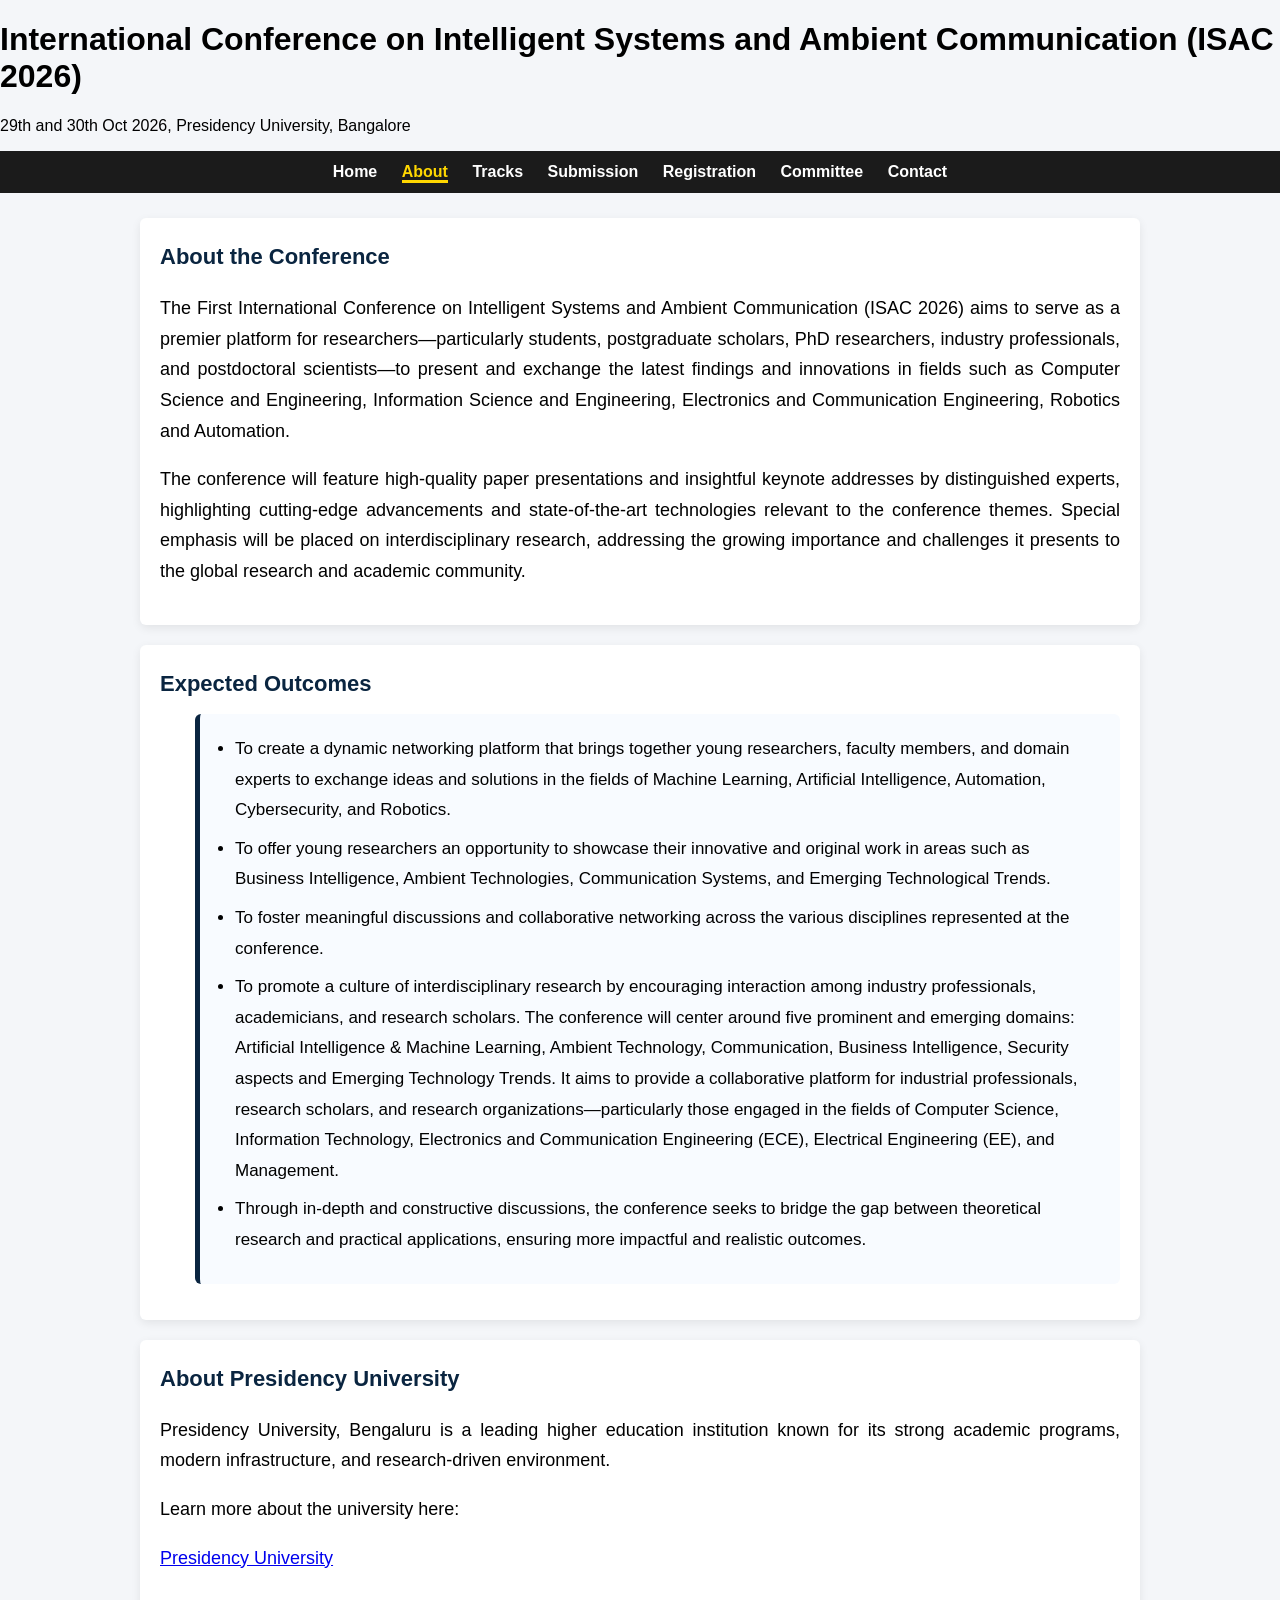
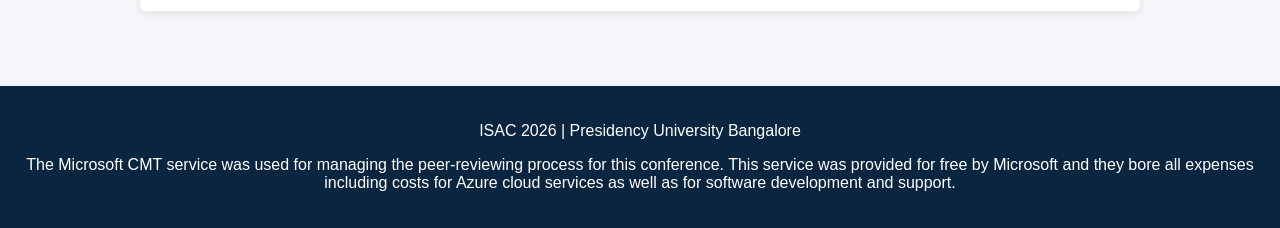
==== about.html @ a110d8a1 "first commit" ====
<!DOCTYPE html>
<html>

<head>

<title>About | ISAC 2026</title>

<link rel="stylesheet" href="style.css">

<meta name="viewport" content="width=device-width, initial-scale=1">

</head>

<body>

<header>

<h1>International Conference on Intelligent Systems and Ambient Communication (ISAC 2026)</h1>

<p>29th and 30th Oct 2026, Presidency University, Bangalore</p>

</header>

<nav>

<a href="index.html">Home</a>

<a href="about.html" class="active">About</a>

<a href="tracks.html">Tracks</a>

<a href="submission.html">Submission</a>

<a href="registration.html">Registration</a>

<a href="committee.html">Committee</a>

<a href="contact.html">Contact</a>

</nav>


<div class="container">


<div class="section">

<h2>About the Conference</h2>

<p>

The First International Conference on Intelligent Systems and Ambient Communication (ISAC 2026) aims to serve as a premier platform for researchers—particularly students, postgraduate scholars, PhD researchers, industry professionals, and postdoctoral scientists—to present and exchange the latest findings and innovations in fields such as Computer Science and Engineering, Information Science and Engineering, Electronics and Communication Engineering, Robotics and Automation.
</p>

<p>

The conference will feature high-quality paper presentations and insightful keynote addresses by distinguished experts, highlighting cutting-edge advancements and state-of-the-art technologies relevant to the conference themes. Special emphasis will be placed on interdisciplinary research, addressing the growing importance and challenges it presents to the global research and academic community.

</p>

</div>


<div class="section">

<h2>Expected Outcomes</h2>

<ul>

<li>To create a dynamic networking platform that brings together young researchers, faculty members, and domain experts to exchange ideas and solutions in the fields of Machine Learning, Artificial Intelligence, Automation, Cybersecurity, and Robotics.</li>

<li>To offer young researchers an opportunity to showcase their innovative and original work in areas such as Business Intelligence, Ambient Technologies, Communication Systems, and Emerging Technological Trends.</li>

<li>To foster meaningful discussions and collaborative networking across the various disciplines represented at the conference.</li>

<li>To promote a culture of interdisciplinary research by encouraging interaction among industry professionals, academicians, and research scholars.
The conference will center around five prominent and emerging domains: Artificial Intelligence & Machine Learning, Ambient Technology, Communication, Business Intelligence, Security aspects and Emerging Technology Trends. It aims to provide a collaborative platform for industrial professionals, research scholars, and research organizations—particularly those engaged in the fields of Computer Science, Information Technology, Electronics and Communication Engineering (ECE), Electrical Engineering (EE), and Management. 
</li>

<li>Through in-depth and constructive discussions, the conference seeks to bridge the gap between theoretical research and practical applications, ensuring more impactful and realistic outcomes.</li>

</ul>

</div>


<div class="section">

<h2>About Presidency University</h2>

<p>

Presidency University, Bengaluru is a leading higher education institution known for its strong academic programs, modern infrastructure, and research-driven environment.

</p>

<p>

Learn more about the university here:

</p>

<p>

<a href="https://presidencyuniversity.in/about-us/overview/" target="_blank">
Presidency University
</a>

</p>

</div>


</div>



<footer>
<p>ISAC 2026 | Presidency University Bangalore</p>

<p>
The Microsoft CMT service was used for managing the peer-reviewing process for this conference. This service was provided for free by Microsoft and they bore all expenses including costs for Azure cloud services as well as for software development and support.
</p>
</footer>


</body>

</html>
---- style.css ----
body{
font-family: Arial, Helvetica, sans-serif;
margin:0;
background:#f4f6f9;
}

/* HEADER AREA */

.hero{
background:#0a2540;
color:white;
padding:40px 20px;
text-align:center;
}

.logo-row{
display:flex;
justify-content:space-between;
align-items:center;
max-width:1100px;
margin:auto;
}

.logo-row img{
height:60px;
}

.logo-row h1{
font-size:28px;
margin:0;
flex:1;
text-align:center;
}

/* Conference logo */

.conference-logo{
margin-top:15px;
}

.conference-logo img{
height:80px;
}


/* NAVIGATION BAR */

nav{
background:#1b1b1b;
padding:12px;
text-align:center;
}

nav a{
color:white;
margin:10px;
text-decoration:none;
font-weight:bold;
}

nav a.active{
color:#ffd700;
border-bottom:3px solid #ffd700;
}

nav a:hover{
color:#ffd700;
}


/* CONTENT SECTIONS */

.container{
width:92%;
max-width:1000px;
margin:0 auto;
padding:25px;
}

.section{
background:white;
padding:25px;
margin-bottom:20px;
border-radius:8px;
box-shadow:0px 3px 8px rgba(0,0,0,0.1);
}

.section h2{
color:#0a2540;
}


/* FOOTER */

footer{
background:#0a2540;
color:white;
text-align:center;
padding:20px;
margin-top:30px;
}
/* Highlight boxes */

.section{
background:white;
padding:28px;
margin-bottom:25px;
border-radius:8px;
box-shadow:0 3px 10px rgba(0,0,0,0.08);
line-height:1.7;
text-align:left;
}

/* Important dates highlight */

.section ul{
background:#f8fbff;
padding:20px;
border-left:5px solid #0a2540;
border-radius:6px;
}

/* Best paper award highlight */

.section{
background:white;
border-radius:6px;
padding:20px;
margin-bottom:20px;
}

/* Section titles */

.section h2{
color:#0a2540;
margin-top:0;
margin-bottom:12px;
font-size:22px;
font-weight:700;
}

/* Announcement Banner */

.announcement{
background:#0f4c81;
color:white;
text-align:center;
padding:8px;
font-weight:600;
font-size:14px;
letter-spacing:0.3px;
}

.section ul{
line-height:1.8;
padding-left:20px;
margin-top:10px;
}

.paybtn{
display:inline-block;
background:#0a2540;
color:white;
padding:12px 25px;
text-decoration:none;
font-weight:bold;
border-radius:6px;
margin-top:10px;
}

.paybtn:hover{
background:#ffd700;
color:black;
}

/* Background conference section */

.event-section{
background-image:url("images/campus-bg.png");
background-size:cover;
background-position:center;
background-attachment:fixed;
height:500px;
position:relative;
}

.event-overlay{
background:rgba(0,0,0,0.65);
height:100%;
display:flex;
align-items:center;
}

.event-content{
color:white;
max-width:900px;
margin:auto;
padding:40px;
text-align:left;
}

.event-content h2{
font-size:36px;
margin-bottom:15px;
}

.event-content p{
font-size:18px;
line-height:1.6;
}

.section:hover{
transform:translateY(-3px);
transition:0.2s;
}

/* Countdown */

 	

#countdown{
font-size:28px;
font-weight:bold;
color:#0f4c81;
margin-top:10px;
}

/* HEADER LAYOUT */

.conference-header{
background:#123b5c;
color:white;
padding:20px 0;
text-align:center;
}

.top-logo{
margin-bottom:10px;
}

.top-logo img{
height:70px;
}

.header-main{
display:flex;
align-items:center;
justify-content:space-between;
max-width:1100px;
margin:auto;
padding:10px 20px;
gap:20px;
}

.left-logo img{
height:45px;
}

.right-logo img{
height:45px;
}

.conference-title{
flex:1;
text-align:center;
}

.conference-title h1{
font-size:28px;
margin:10px 0;
}

.conference-title p{
margin:3px 0;
}
.top-logo img{
height:70px;
margin-bottom:10px;
}

.header-main{
display:flex;
align-items:center;
justify-content:space-between;
max-width:1200px;
margin:auto;
}

.left-logo img,
.right-logo img{
height:60px;
display:block;
margin:auto;
}

.conference-title{
flex:1;
padding:0 20px;
}

.conference-title h1{
font-size:26px;
margin-bottom:10px;
}

/* BEST PAPER AWARD BANNER (PROFESSIONAL STYLE) */

/* BEST PAPER AWARD TICKER */

/* Award Banner */

.award-banner{
width:60%;
margin:20px auto;
overflow:hidden;
background:#e8f1fb;
border-left:6px solid #0f4c81;
border-radius:6px;
}

.award-track{
padding-right:80px;
display:flex;
width:max-content;
animation:scrollAwards 10s linear infinite;
}

.award-track span{
padding:14px 60px;
font-size:20px;
font-weight:600;
color:#0f4c81;
white-space:nowrap;
}

@keyframes scrollAwards{
0%{
transform:translateX(0);
}

100%{
transform:translateX(-50%);
}
}


.countdown-section{
background:white;
border-radius:8px;
box-shadow:0 4px 12px rgba(0,0,0,0.12);
padding:25px;
margin:30px auto;
width:70%;
text-align:center;
}

#countdown{
font-size:28px;
font-weight:bold;
color:#0f4c81;
margin-top:10px;
}

/* MOBILE RESPONSIVE FIX */

@media (max-width:768px){

.header-main{
flex-direction:column;
text-align:center;
}

.left-logo img,
.right-logo img{
height:50px;
margin:10px 0;
}

.conference-title h1{
font-size:20px;
}

.countdown-section{
width:95%;
}

.award-banner{
width:95%;
font-size:18px;
}

nav a{
display:inline-block;
margin:6px;
font-size:14px;
}

}

/* Paragraph alignment like Word document */

.section p{
font-size:18px;
line-height:1.7;
text-align:justify;
}


/* Professional bullet list formatting */

.section ul{
text-align:left;
line-height:1.8;
margin-left:35px;
padding-left:10px;
}


/* Bullet spacing */

.section li{
margin-bottom:6px;
font-size:17px;
}





.conference-title-main{
text-align:center;
font-size:28px;
line-height:1.4;
margin:10px 0;
font-weight:600;
}
.conference-title{
display:flex;
flex-direction:column;
align-items:center;
justify-content:center;
}



.table-note{
font-size:14px;
margin-top:8px;
font-style:italic;
color:#555;
}



.section ul{
background:#f8fbff;
padding:20px 20px 20px 35px;
border-left:5px solid #0a2540;
border-radius:6px;
list-style-type: disc;
}

.section ul li{
margin-bottom:8px;
}



.registration-table{
width:100%;
border-collapse:collapse;
margin-top:15px;
}

.registration-table th,
.registration-table td{
border:1px solid #999;
padding:10px;
text-align:left;
}

.registration-table th{
background:#f2f2f2;
font-weight:bold;
}
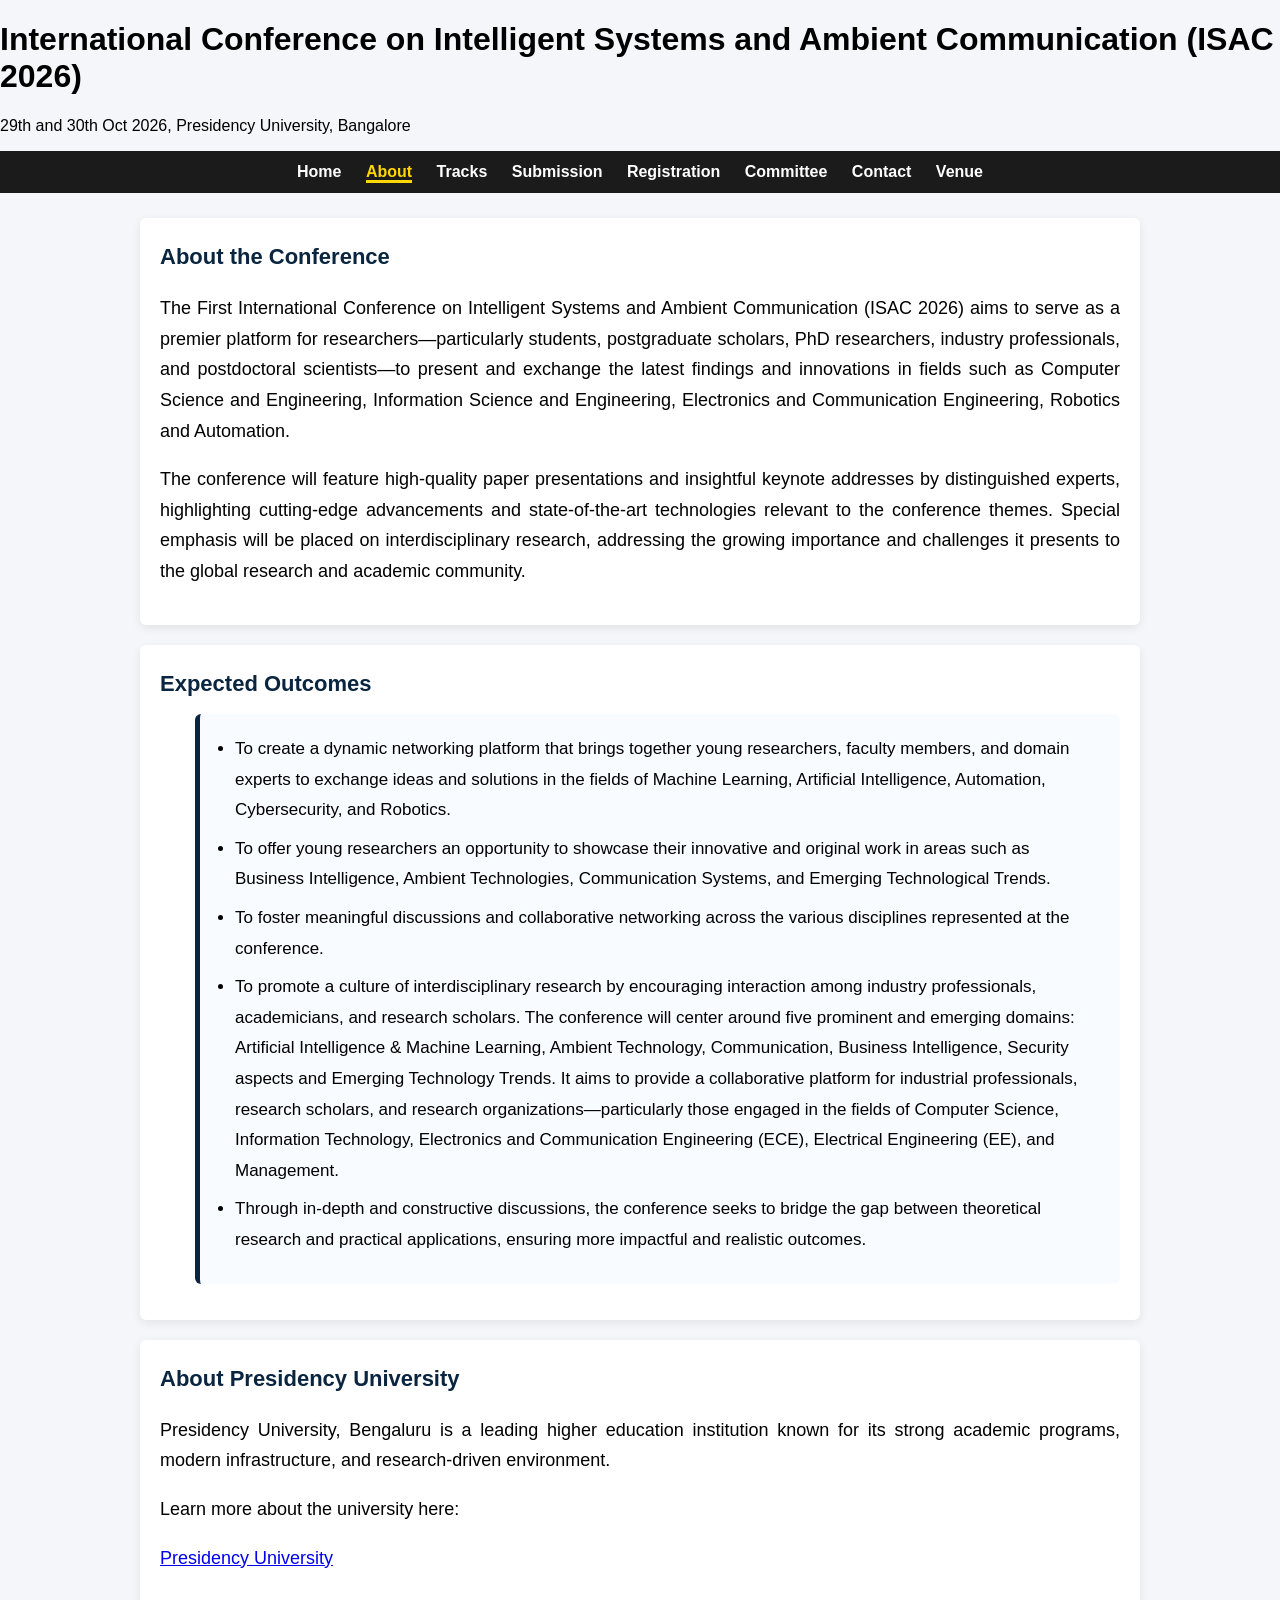
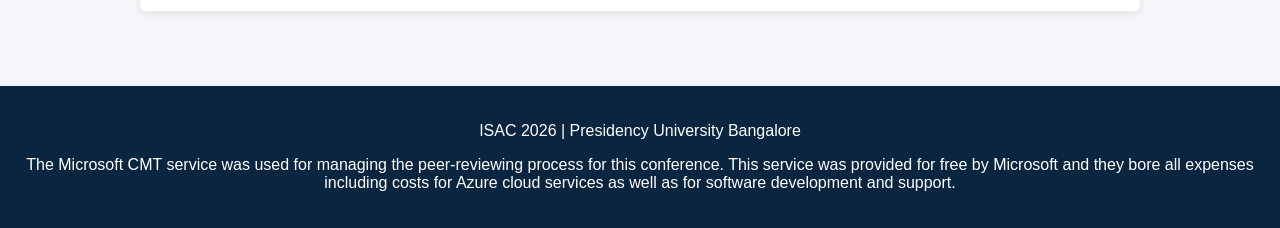
==== commit 3c7db849: "added pic 1,2,3" ====
--- a/about.html
+++ b/about.html
@@ -36,6 +36,8 @@
 <a href="committee.html">Committee</a>
 
 <a href="contact.html">Contact</a>
+
+<a href="venue.html">Venue</a>
 
 </nav>
 
